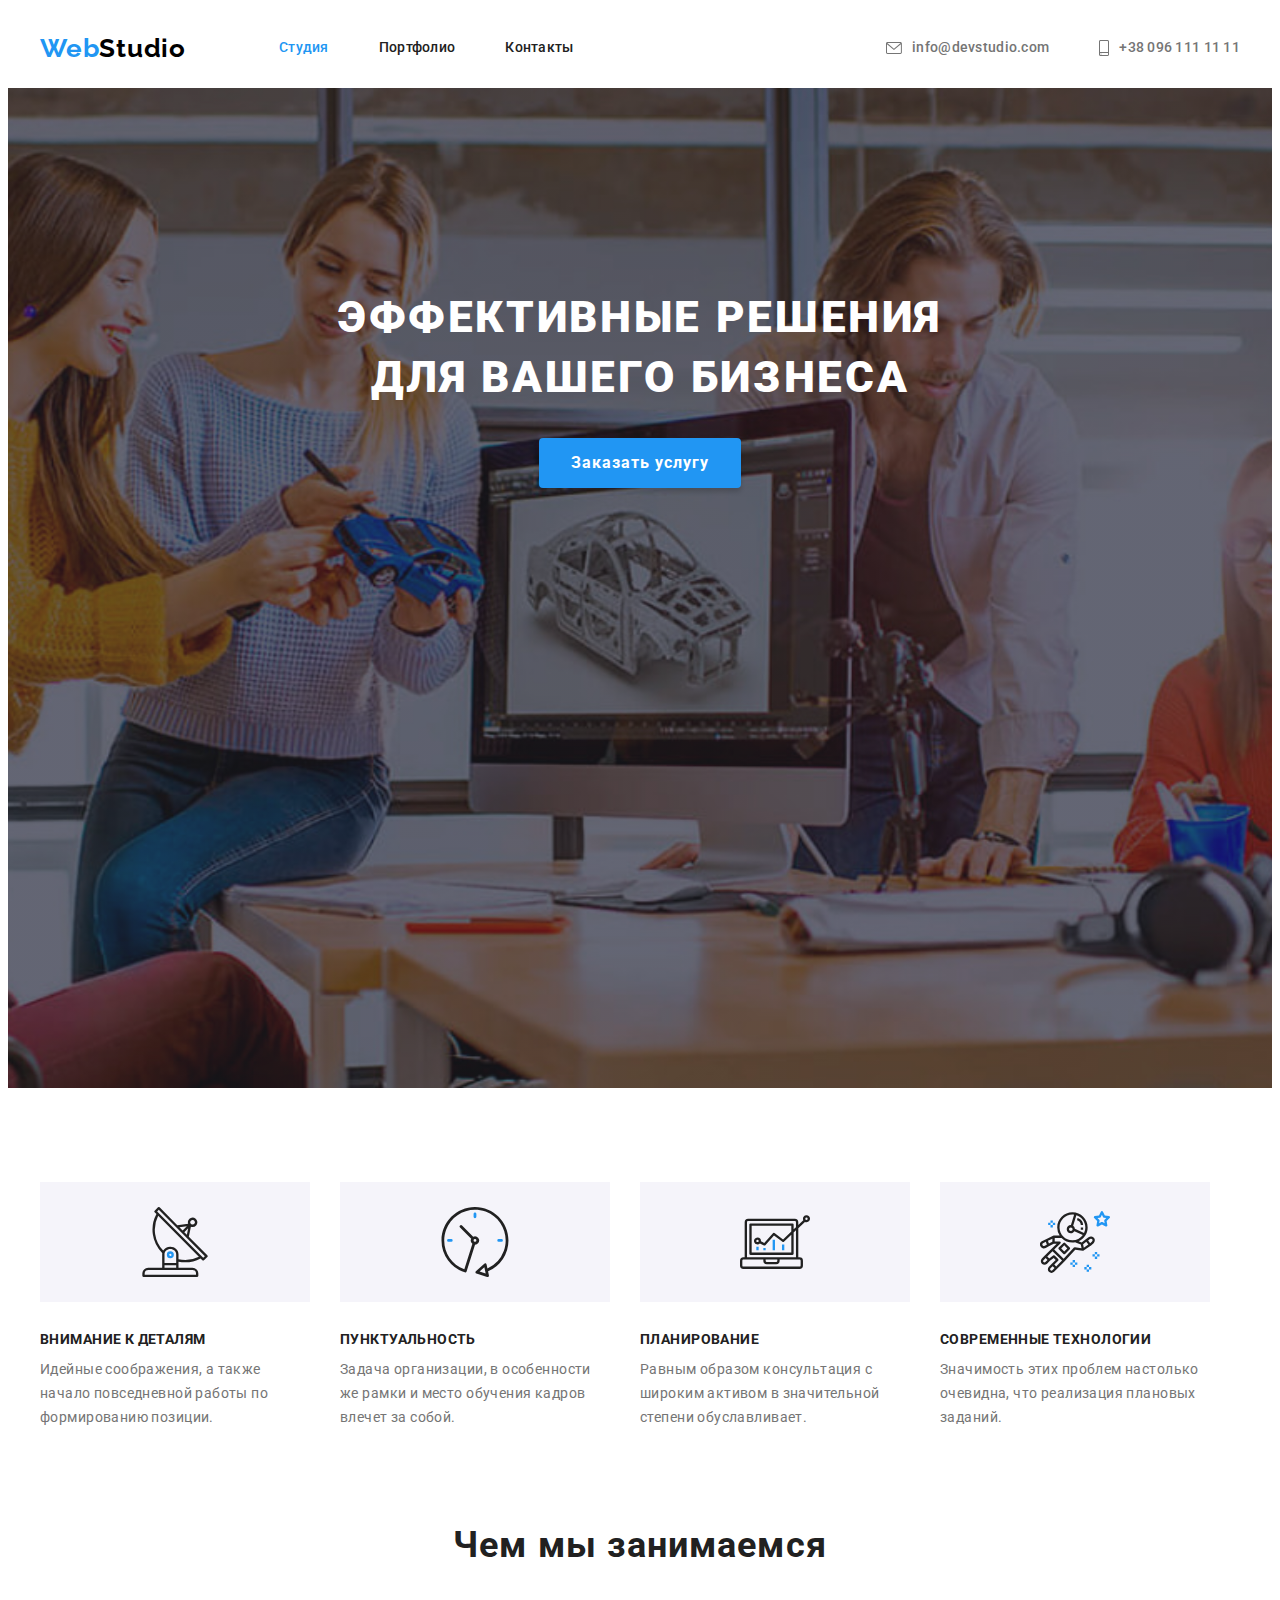
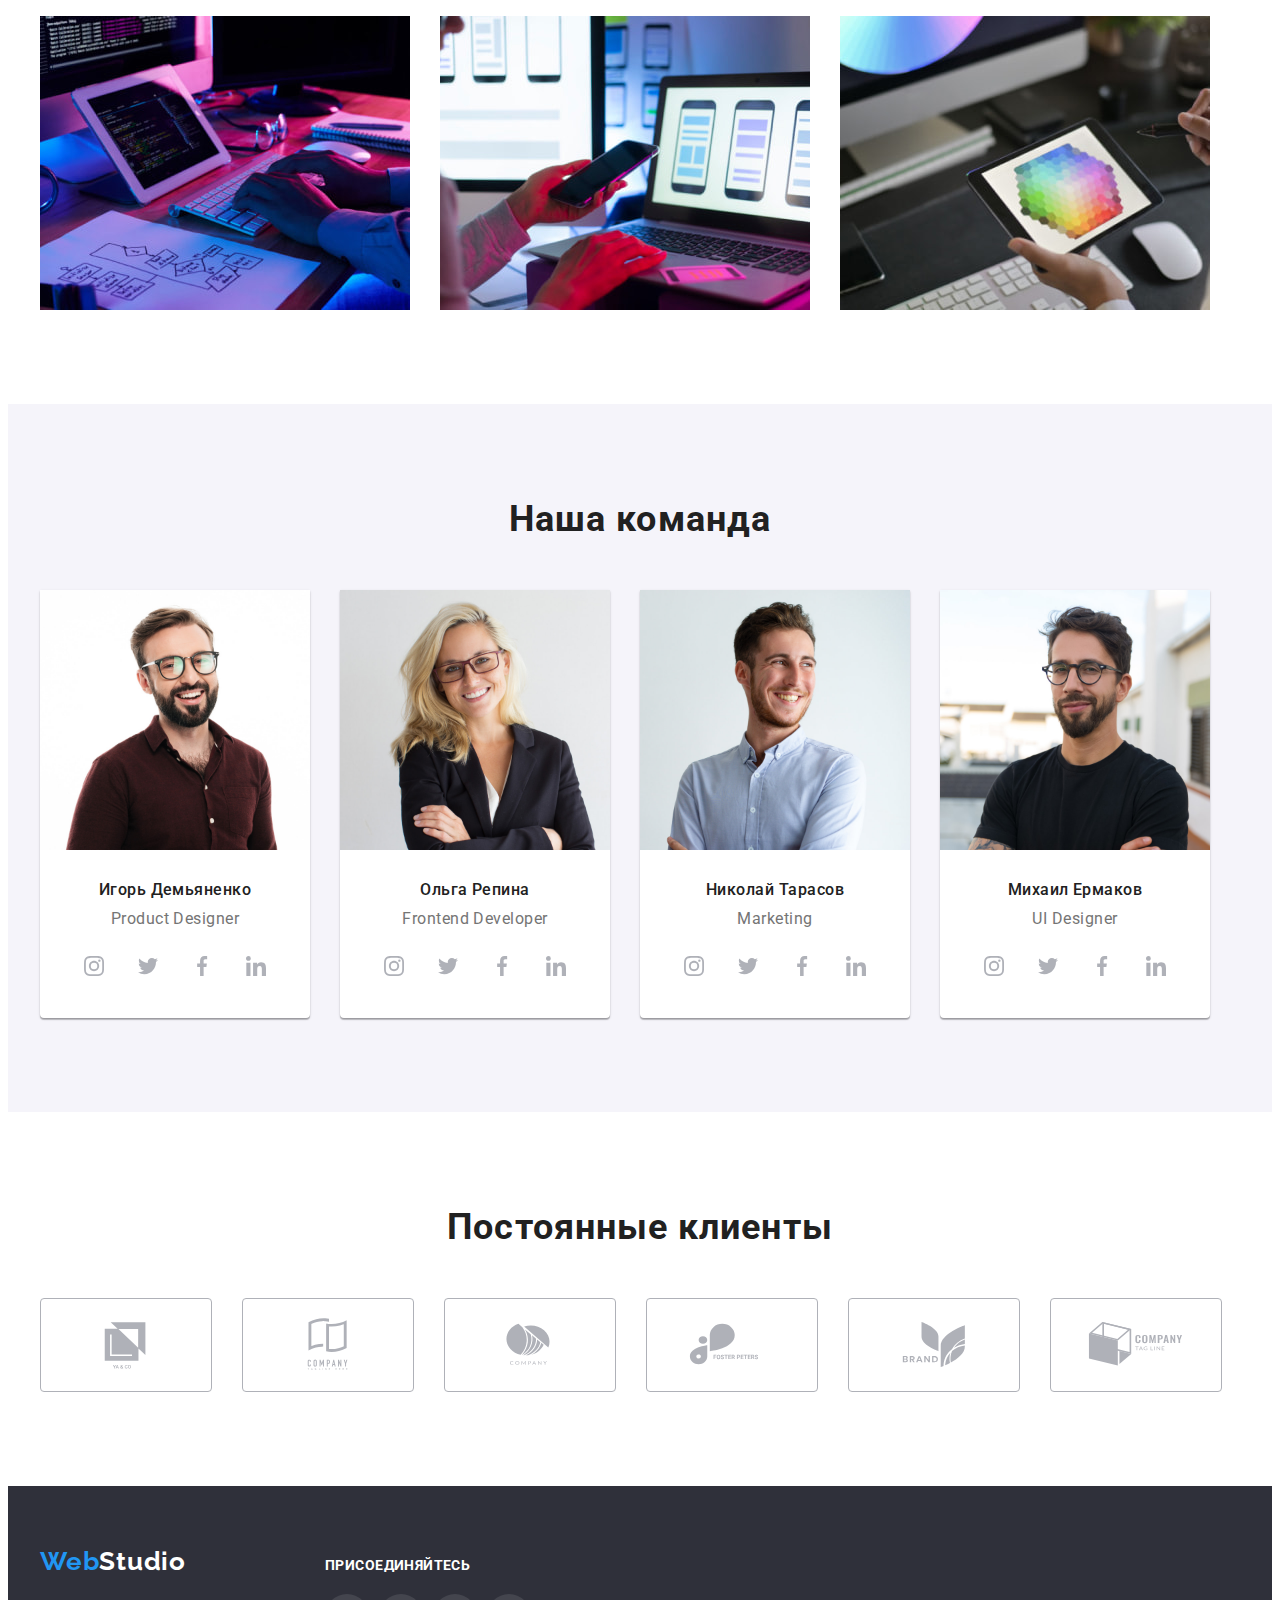
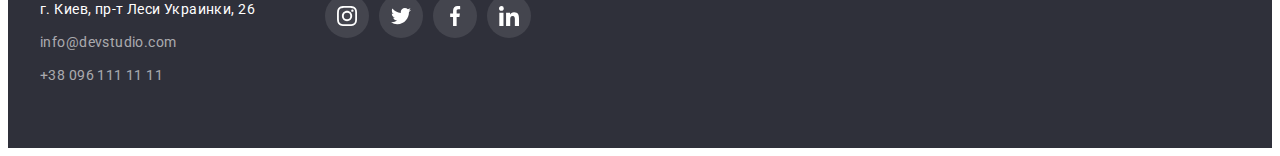
==== index.html @ 866f4254 "Initial commit" ====
<!DOCTYPE html>
<html lang="ru">
  <head>
    <meta charset="UTF-8" />
    <meta http-equiv="X-UA-Compatible" content="IE=edge" />
    <meta name="viewport" content="width=device-width, initial-scale=1.0" />
    <title>goit-markup-hw-04</title>

    <link rel="preconnect" href="https://fonts.googleapis.com" />
    <link rel="preconnect" href="https://fonts.gstatic.com" crossorigin />
    <link
      href="https://fonts.googleapis.com/css2?family=Raleway:wght@700&family=Roboto:wght@400;500;700;900&display=swap"
      rel="stylesheet"
    />
    <link
      rel="stylesheet"
      href="https://cdnjs.cloudflare.com/ajax/libs/modern-normalize/1.1.0/modern-normalize.min.css"
      integrity="sha512-wpPYUAdjBVSE4KJnH1VR1HeZfpl1ub8YT/NKx4PuQ5NmX2tKuGu6U/JRp5y+Y8XG2tV+wKQpNHVUX03MfMFn9Q=="
      crossorigin="anonymous"
      referrerpolicy="no-referrer"
    />
    <link rel="stylesheet" type="text/css" href="./css/styles.css" />
  </head>
  <body>
    <header>
      <div class="container heder-container">
        <a href="index.html" lang="en" class="logo">Web<span class="logo-studio">Studio</span></a>
        <nav class="navigation">
          <ul class="list-header list">
            <li class="navigation-item"><a href="index.html" class="page link">Студия</a></li>
            <li class="navigation-item"><a href="./portfolio.html" class="link">Портфолио</a></li>
            <li class="navigation-item"><a href="Контакты" class="link">Контакты</a></li>
          </ul>
        </nav>
        <ul class="list-contacts list">
          <li class="navigation-item">
            <a href="mailto:info@devstudio.com" class="link">
              <svg class="header-icon" width="16" height="12">
                <use href="./img/icons.svg#icon-envelope"></use>
              </svg>
              info@devstudio.com</a
            >
          </li>
          <li class="navigation-item">
            <a href="tel:+380961111111" class="link">
              <svg class="header-icon" width="10" height="16">
                <use href="./img/icons.svg#icon-smartphone"></use>
              </svg>
              +38 096 111 11 11</a
            >
          </li>
        </ul>
      </div>
    </header>
    <main>
      <section class="section-hero">
        <div class="container hero-container">
          <h1 class="hero">ЭФФЕКТИВНЫЕ РЕШЕНИЯ ДЛЯ ВАШЕГО БИЗНЕСА</h1>
          <button type="button" class="btn active-btn">Заказать услугу</button>
        </div>
      </section>
      <section class="section">
        <div class="container">
          <h2 class="visually-hidden">Наши преимущества</h2>
          <ul class="Benefits-list list">
            <li class="benefits-block">
              <div class="div-advantages">
                <svg class="advantages" width="70" height="70">
                  <use href="./img/icons.svg#icon-antenna"></use>
                </svg>
              </div>
              <h3 class="Benefits">ВНИМАНИЕ К ДЕТАЛЯМ</h3>
              <p class="Benefits-item">
                Идейные соображения, а также начало повседневной работы по формированию позиции.
              </p>
            </li>
            <li class="benefits-block">
              <div class="div-advantages">
                <svg class="advantages" width="70" height="70">
                  <use href="./img/icons.svg#icon-clock"></use>
                </svg>
              </div>
              <h3 class="Benefits">ПУНКТУАЛЬНОСТЬ</h3>
              <p class="Benefits-item">
                Задача организации, в особенности же рамки и место обучения кадров влечет за собой.
              </p>
            </li>
            <li class="benefits-block">
              <div class="div-advantages">
                <svg class="advantages" width="70" height="70">
                  <use href="./img/icons.svg#icon-diagram"></use>
                </svg>
              </div>
              <h3 class="Benefits">ПЛАНИРОВАНИЕ</h3>
              <p class="Benefits-item">
                Равным образом консультация с широким активом в значительной степени обуславливает.
              </p>
            </li>
            <li class="benefits-block">
              <div class="div-advantages">
                <svg class="advantages" width="70" height="70">
                  <use href="./img/icons.svg#icon-astronaut"></use>
                </svg>
              </div>
              <h3 class="Benefits">СОВРЕМЕННЫЕ ТЕХНОЛОГИИ</h3>
              <p class="Benefits-item">
                Значимость этих проблем настолько очевидна, что реализация плановых заданий.
              </p>
            </li>
          </ul>
        </div>
      </section>
      <section class="about section">
        <div class="container">
          <h2 class="heading-two">Чем мы занимаемся</h2>
          <ul class="our-work-list list">
            <li class="our-work-item">
              <img
                src="./img/skils/box-1.jpg"
                alt="Оптимизация страници под Пк"
                width="370"
                height="294"
              />
            </li>
            <li class="our-work-item">
              <img
                src="./img/skils/box-2.jpg"
                alt="Оптимизация страници под телефон"
                width="370"
                height="294"
              />
            </li>
            <li class="our-work-item">
              <img
                src="./img/skils/box-3.jpg"
                alt="Оптимизация страници под планшет"
                width="370"
                height="294"
              />
            </li>
          </ul>
        </div>
      </section>
      <section class="section-team section">
        <div class="container">
          <h2 class="heading-two">Наша команда</h2>
          <ul class="our-team list">
            <li class="our-team-item">
              <img src="./img/teams/ihor.jpg" alt="Игорь Демьяненко" width="270" height="260" />
              <div class="wraper">
                <h3 class="name">Игорь Демьяненко</h3>
                <p lang="en" class="position">Product Designer</p>
                <ul class="team-list list">
                  <li class="team-link">
                    <a
                      class="team-social"
                      href=""
                      target="_blank"
                      aria-label="linkedin"
                      rel="noopener noreferrent"
                    >
                      <svg class="team-icon" width="20" height="20">
                        <use href="./img/icons.svg#icon-instagram"></use>
                      </svg>
                    </a>
                  </li>
                  <li class="team-link">
                    <a
                      class="team-social"
                      href=""
                      target="_blank"
                      aria-label="linkedin"
                      rel="noopener noreferrent"
                    >
                      <svg class="team-icon" width="20" height="20">
                        <use href="./img/icons.svg#icon-twitter"></use>
                      </svg>
                    </a>
                  </li>
                  <li class="team-link">
                    <a
                      class="team-social"
                      href=""
                      target="_blank"
                      aria-label="linkedin"
                      rel="noopener noreferrent"
                    >
                      <svg class="team-icon" width="20" height="20">
                        <use href="./img/icons.svg#icon-facebook"></use>
                      </svg>
                    </a>
                  </li>
                  <li class="team-link">
                    <a
                      class="team-social"
                      href=""
                      target="_blank"
                      aria-label="linkedin"
                      rel="noopener noreferrent"
                    >
                      <svg class="team-icon" width="20" height="20">
                        <use href="./img/icons.svg#icon-linkedin"></use>
                      </svg>
                    </a>
                  </li>
                </ul>
              </div>
            </li>
            <li class="our-team-item">
              <img src="./img/teams/olha.jpg" alt="Ольга Репина" width="270" height="260" />
              <div class="wraper">
                <h3 class="name">Ольга Репина</h3>
                <p lang="en" class="position">Frontend Developer</p>
                <ul class="team-list list">
                  <li class="team-link">
                    <a
                      class="team-social"
                      href=""
                      target="_blank"
                      aria-label="linkedin"
                      rel="noopener noreferrent"
                    >
                      <svg class="team-icon" width="20" height="20">
                        <use href="./img/icons.svg#icon-instagram"></use>
                      </svg>
                    </a>
                  </li>
                  <li class="team-link">
                    <a
                      class="team-social"
                      href=""
                      target="_blank"
                      aria-label="linkedin"
                      rel="noopener noreferrent"
                    >
                      <svg class="team-icon" width="20" height="20">
                        <use href="./img/icons.svg#icon-twitter"></use>
                      </svg>
                    </a>
                  </li>
                  <li class="team-link">
                    <a
                      class="team-social"
                      href=""
                      target="_blank"
                      aria-label="linkedin"
                      rel="noopener noreferrent"
                    >
                      <svg class="team-icon" width="20" height="20">
                        <use href="./img/icons.svg#icon-facebook"></use>
                      </svg>
                    </a>
                  </li>
                  <li class="team-link">
                    <a
                      class="team-social"
                      href=""
                      target="_blank"
                      aria-label="linkedin"
                      rel="noopener noreferrent"
                    >
                      <svg class="team-icon" width="20" height="20">
                        <use href="./img/icons.svg#icon-linkedin"></use>
                      </svg>
                    </a>
                  </li>
                </ul>
              </div>
            </li>
            <li class="our-team-item">
              <img src="./img/teams/nikolay.jpg" alt="Николай Тарасов" width="270" height="260" />
              <div class="wraper">
                <h3 class="name">Николай Тарасов</h3>
                <p lang="en" class="position">Marketing</p>

                <ul class="team-list list">
                  <li class="team-link list">
                    <a
                      class="team-social"
                      href=""
                      target="_blank"
                      aria-label="linkedin"
                      rel="noopener noreferrent"
                    >
                      <svg class="team-icon" width="20" height="20">
                        <use href="./img/icons.svg#icon-instagram"></use>
                      </svg>
                    </a>
                  </li>
                  <li class="team-link">
                    <a
                      class="team-social"
                      href=""
                      target="_blank"
                      aria-label="linkedin"
                      rel="noopener noreferrent"
                    >
                      <svg class="team-icon" width="20" height="20">
                        <use href="./img/icons.svg#icon-twitter"></use>
                      </svg>
                    </a>
                  </li>
                  <li class="team-link">
                    <a
                      class="team-social"
                      href=""
                      target="_blank"
                      aria-label="linkedin"
                      rel="noopener noreferrent"
                    >
                      <svg class="team-icon" width="20" height="20">
                        <use href="./img/icons.svg#icon-facebook"></use>
                      </svg>
                    </a>
                  </li>
                  <li class="team-link">
                    <a
                      class="team-social"
                      href=""
                      target="_blank"
                      aria-label="linkedin"
                      rel="noopener noreferrent"
                    >
                      <svg class="team-icon" width="20" height="20">
                        <use href="./img/icons.svg#icon-linkedin"></use>
                      </svg>
                    </a>
                  </li>
                </ul>
              </div>
            </li>
            <li class="our-team-item">
              <img src="./img/teams/misha.jpg" alt="Михаил Ермаков" width="270" height="260" />
              <div class="wraper">
                <h3 class="name">Михаил Ермаков</h3>
                <p lang="en" class="position">UI Designer</p>
                <ul class="team-list list">
                  <li class="team-link">
                    <a
                      class="team-social"
                      href=""
                      target="_blank"
                      aria-label="linkedin"
                      rel="noopener noreferrent"
                    >
                      <svg class="team-icon" width="20" height="20">
                        <use href="./img/icons.svg#icon-instagram"></use>
                      </svg>
                    </a>
                  </li>
                  <li class="team-link">
                    <a
                      class="team-social"
                      href=""
                      target="_blank"
                      aria-label="linkedin"
                      rel="noopener noreferrent"
                    >
                      <svg class="team-icon" width="20" height="20">
                        <use href="./img/icons.svg#icon-twitter"></use>
                      </svg>
                    </a>
                  </li>
                  <li class="team-link">
                    <a
                      class="team-social"
                      href=""
                      target="_blank"
                      aria-label="linkedin"
                      rel="noopener noreferrent"
                    >
                      <svg class="team-icon" width="20" height="20">
                        <use href="./img/icons.svg#icon-facebook"></use>
                      </svg>
                    </a>
                  </li>
                  <li class="team-link">
                    <a
                      class="team-social"
                      href=""
                      target="_blank"
                      aria-label="linkedin"
                      rel="noopener noreferrent"
                    >
                      <svg class="team-icon" width="20" height="20">
                        <use href="./img/icons.svg#icon-linkedin"></use>
                      </svg>
                    </a>
                  </li>
                </ul>
              </div>
            </li>
          </ul>
        </div>
      </section>
      <section class="section">
        <div class="container">
          <h2 class="heading-two">Постоянные клиенты</h2>
          <ul class="clients-list list">
            <li class="clients-item">
              <a
                class="client-name"
                href=""
                href=""
                target="_blank"
                aria-label="client name"
                rel="noopener noreferrent"
              >
                <svg class="clients" width="106" height="60">
                  <use href="./img/icons.svg#icon-Logo"></use>
                </svg>
              </a>
            </li>
            <li class="clients-item">
              <a
                class="client-name"
                href=""
                href=""
                target="_blank"
                aria-label="client name"
                rel="noopener noreferrent"
              >
                <svg class="clients" width="106" height="60">
                  <use href="./img/icons.svg#icon-Logo1"></use>
                </svg>
              </a>
            </li>
            <li class="clients-item">
              <a
                class="client-name"
                href=""
                href=""
                target="_blank"
                aria-label="client name"
                rel="noopener noreferrent"
              >
                <svg class="clients" width="106" height="60">
                  <use href="./img/icons.svg#icon-Logo2"></use>
                </svg>
              </a>
            </li>
            <li class="clients-item">
              <a
                class="client-name"
                href=""
                href=""
                target="_blank"
                aria-label="client name"
                rel="noopener noreferrent"
              >
                <svg class="clients" width="106" height="60">
                  <use href="./img/icons.svg#icon-Logo3"></use>
                </svg>
              </a>
            </li>
            <li class="clients-item">
              <a
                class="client-name"
                href=""
                href=""
                target="_blank"
                aria-label="client name"
                rel="noopener noreferrent"
              >
                <svg class="clients" width="106" height="60">
                  <use href="./img/icons.svg#icon-Logo4"></use>
                </svg>
              </a>
            </li>
            <li class="clients-item">
              <a
                class="client-name"
                href=""
                href=""
                target="_blank"
                aria-label="client name"
                rel="noopener noreferrent"
              >
                <svg class="clients" width="106" height="60">
                  <use href="./img/icons.svg#icon-Logo5"></use>
                </svg>
              </a>
            </li>
          </ul>
        </div>
      </section>
    </main>
    <footer class="footer">
      <section class="section-footer container">
        <div class="footer-contacts">
          <a href="index.html" lang="en" class="logo logo-footer"
            >Web<span class="footer-logo">Studio</span></a
          >
          <address>
            <ul class="footer-address list">
              <li class="footer-items">
                <a
                  href="https://goo.gl/maps/iHPk22q8Q6fAZVJF9"
                  target="_blank"
                  rel="noopener nofollow"
                  class="list-1"
                  >г. Киев, пр-т Леси Украинки, 26
                </a>
              </li>
              <li class="footer-items">
                <a href="mailto:info@devstudio.com" class="list-2">info@devstudio.com</a>
              </li>
              <li class="footer-items">
                <a href="tel:+380961111111" class="list-2">+38 096 111 11 11</a>
              </li>
            </ul>
          </address>
        </div>
        <div class="footer-social">
          <p class="text-footer">ПРИСОЕДИНЯЙТЕСЬ</p>
          <ul class="social list">
            <li class="social-items">
              <a
                class="social-link"
                href=""
                target="_blank"
                aria-label="instagram"
                rel="noopener noreferrent"
              >
                <svg class="social-icon" width="20" height="20">
                  <use href="./img/icons.svg#icon-instagram"></use>
                </svg>
              </a>
            </li>
            <li class="social-items">
              <a
                class="social-link"
                href=""
                target="_blank"
                aria-label="twitter"
                rel="noopener noreferrent"
              >
                <svg class="social-icon" width="20" height="20">
                  <use href="./img/icons.svg#icon-twitter"></use>
                </svg>
              </a>
            </li>
            <li class="social-items">
              <a
                class="social-link"
                href=""
                target="_blank"
                aria-label="facebook"
                rel="noopener noreferrent"
              >
                <svg class="social-icon" width="20" height="20">
                  <use href="./img/icons.svg#icon-facebook"></use>
                </svg>
              </a>
            </li>
            <li class="social-items">
              <a
                class="social-link"
                href=""
                target="_blank"
                aria-label="linkedin"
                rel="noopener noreferrent"
              >
                <svg class="social-icon" width="20" height="20">
                  <use href="./img/icons.svg#icon-linkedin"></use>
                </svg>
              </a>
            </li>
          </ul>
        </div>
      </section>
    </footer>
  </body>
</html>
---- css/styles.css ----
:root {
  --main-font: 'Roboto', sans-serif;
  --sekondary-font: 'Raleway', sans-serif;
  /*text colors*/
  --accent-color: #2196f3;
  --main-text-cl: #757575;
  --secondary-text-cl: #212121;
  --color-logo: #000000;
  --clients-color: #afb1b8;
  /*bg colors*/
  --accent-bg-color: #2f303a;
  --main-bg-cl: #ffffff;
  --btn-hover-cl: #188ce8;
  --section-team-color: #f5f4fa;
  --our-team-color: #ffffff;
  --header-color: #ececec;
  --hero-color: rgba(47, 48, 58, 0.4);
}
.visually-hidden {
  position: absolute;
  white-space: nowrap;
  width: 1px;
  height: 1px;
  overflow: hidden;
  border: 0;
  padding: 0;
  clip: rect(0 0 0 0);
  clip-path: inset(50%);
  margin: -1px;
}
body {
  font-family: var(--main-font);
  font-size: 14px;
  line-height: 1.71;
  letter-spacing: 0.03em;
  color: var(--main-text-cl);
}
h1,
h2,
h3,
h4,
h5,
h6,
p {
  margin: 0;
}
img {
  display: block;
}
.header-portfolio {
  border-bottom: 1px solid var(--header-color);
}
.container {
  outline: 1px solid none;
  width: 1200px;
  padding-left: 15px;
  padding-right: 15px;
  margin-left: auto;
  margin-right: auto;
}
.section {
  padding-top: 94px;
  padding-bottom: 94px;
}
.list {
  margin: 0;
  padding-left: 0;
  list-style: none;
}
/*section header*/

.heder-container {
  display: flex;
  align-items: center;
}
.logo {
  font-family: var(--sekondary-font);
  font-weight: 700;
  font-size: 26px;
  line-height: 1.19;
  letter-spacing: 0.03em;
  color: var(--accent-color);
  text-decoration: none;
  letter-spacing: 0.03em;
  margin-right: 93px;
}
.logo-studio {
  color: var(--color-logo);
}
.list-header {
  font-family: var(--main-font);
  font-weight: 500;
  font-size: 14px;
  line-height: 1.14;
  color: var(--secondary-text-cl);

  letter-spacing: 0.02em;
  display: flex;
}

.link {
  display: flex;
  align-items: center;
  padding-top: 32px;
  padding-bottom: 32px;
}

.navigation-item {
  display: block;
  margin-right: 50px;
}
.navigation-item:last-child {
  margin-right: 0;
}
.link {
  text-decoration: none;
  color: inherit;
}
.link:hover {
  color: var(--accent-color);
}
.link:focus {
  color: var(--accent-color);
}
.list-contacts {
  font-family: var(--main-font);

  font-weight: 500;
  font-size: 14px;
  line-height: 1.14;
  color: var(--main-text-cl);
  letter-spacing: 0.02em;
  margin-left: auto;
  display: flex;
}
.header-icon {
  fill: currentColor;
  margin-right: 10px;
}
.page {
  color: var(--accent-color);
}

/*section main*/

.section-hero {
  max-width: 1600px;
  height: 600px;
  background-repeat: no-repeat;
  background-position: center;
  align-items: center;
  padding-top: 200px;
  padding-bottom: 200px;
  background-color: var(--accent-bg-color);
  background-image: linear-gradient(rgba(47, 48, 58, 0.4), rgba(47, 48, 58, 0.4)),
    url(../img/bg/hero-bg.jpg);
  background-size: cover;
  margin-left: auto;
  margin-right: auto;
}

.hero-container {
  text-align: center;
}
.hero {
  color: var(--main-bg-cl);
  font-family: var(--main-font);
  font-style: normal;
  font-weight: 900;
  font-size: 44px;
  line-height: 1.36;
  letter-spacing: 0.06em;
  text-transform: uppercase;
  width: 696px;
  height: 120px;
  text-align: center;
  margin-bottom: 30px;
  margin-left: auto;
  margin-right: auto;
}

.active-btn {
  padding: 10px 32px;

  background: var(--accent-color);
  box-shadow: 0px 4px 4px rgba(0, 0, 0, 0.15);
  border-radius: 4px;
  border: none;
}
.btn {
  font-family: var(--main-font);
  font-weight: 700;
  font-size: 16px;
  line-height: 1.88;
  color: var(--main-bg-cl);
  background-color: var(--accent-color);
  cursor: pointer;
  letter-spacing: 0.06em;
}
.btn:focus {
  background-color: var(--btn-hover-cl);
  color: var(--main-bg-cl);
}
.btn:hover {
  color: var(--btn-hover-cl);
  color: var(--main-bg-cl);
}

.Benefits-item {
  font-family: var(--main-font);
  font-style: normal;
  font-size: 14px;
  line-height: 1.71x;
  color: var(--main-text-cl);
  letter-spacing: 0.03em;
}
.Benefits {
  font-family: var(--main-font);
  font-style: normal;
  font-weight: 700;
  font-size: 14px;
  line-height: 1.14;
  color: var(--secondary-text-cl);
  letter-spacing: 0.03em;
  text-transform: uppercase;
}
.Benefits-list {
  list-style: none;
  display: flex;
}
.div-advantages {
  width: 270px;
  height: 120px;
  background-color: var(--section-team-color);
  margin-bottom: 30px;
  align-items: center;
  display: flex;
  justify-content: center;
}
.advantages {
}
.benefits-block {
  width: 270px;
  margin-right: 30px;
}
. .benefits-block:last-child {
  margin-right: 0;
}
.Benefits {
  margin-bottom: 10px;
}
.heading-two {
  font-family: var(--main-font);
  font-style: normal;
  font-weight: 700;
  font-size: 36px;
  line-height: 1.17;
  color: var(--secondary-text-cl);
  letter-spacing: 0.03em;
  margin-bottom: 50px;
  text-align: center;
}
.our-work-list {
  list-style: none;
}

.our-team {
  display: flex;
}

.our-team-item {
  margin-right: 30px;
  box-shadow: 0px 1px 3px rgba(0, 0, 0, 0.12), 0px 1px 1px rgba(0, 0, 0, 0.14),
    0px 2px 1px rgba(0, 0, 0, 0.2);
  border-radius: 0px 0px 4px 4px;

  background-color: var(--our-team-color);
}
.wraper {
  padding-bottom: 30px;
  padding-top: 30px;
}
.our-team-item .name {
  margin-bottom: 10px;
}
.our-team-item:last-child {
  margin-right: 0;
}
.about {
  padding-top: 0;
}
.about .list {
  display: flex;
}
.about .our-work-item {
  margin-right: 30px;
}
.about .our-work-item:last-child {
  margin-right: 0;
}

.name {
  font-family: var(--main-font);
  font-style: normal;
  font-weight: 500;
  font-size: 16px;
  line-height: 1.19;
  color: var(--secondary-text-cl);
  text-align: center;
  letter-spacing: 0.03em;
}
.section-team {
  background-color: var(--section-team-color);
}
.position {
  font-family: var(--main-font);
  font-style: normal;
  font-size: 16px;
  line-height: 1.19;
  color: var(--main-text-cl);
  text-align: center;
  letter-spacing: 0.03em;
  margin-bottom: 16px;
}
.btn-list {
  list-style: none;
  margin: 0;
  padding: 0;
}
.btn-container .btn-list {
  display: flex;
  justify-content: center;
  margin-bottom: 50px;
}
.btn-container {
  width: 1200px;
  height: 1360px;
}
.item-btn {
  margin-right: 8px;
}
.item-btn:hover:focus {
  box-shadow: 0px 3px 1px rgba(0, 0, 0, 0.1), 0px 1px 2px rgba(0, 0, 0, 0.08),
    0px 2px 2px rgba(0, 0, 0, 0.12);
}
.item-btn:last-child {
  margin-right: 0;
}
.btn-page-two {
  font-family: var(--main-font);
  font-weight: 500;
  font-size: 16px;
  line-height: 1.62;
  color: var(--secondary-text-cl);
  background-color: var(--section-team-color);
  cursor: pointer;
  letter-spacing: 0.03em;
  border: none;
  padding: 6px 22px;
  border-radius: 4px;
}
.btn-page-two:hover,
.btn-page-two:focus {
  color: var(--main-bg-cl);
  background-color: var(--accent-color);
  box-shadow: 0px 3px 1px rgba(0, 0, 0, 0.1), 0px 1px 2px rgba(0, 0, 0, 0.08),
    0px 2px 2px rgba(0, 0, 0, 0.12);
}

.catalog {
  display: flex;
  flex-wrap: wrap;
}
.catalog h2 {
  font-family: var(--main-font);
  font-style: normal;
  font-weight: 700;
  font-size: 18px;
  line-height: 2;
  color: var(--secondary-text-cl);
  letter-spacing: 0.06em;
}
.catalog p {
  font-family: var(--main-font);
  font-style: normal;
  font-size: 16px;
  line-height: 1.88;
  color: var(--main-text-cl);
  letter-spacing: 0.03em;
}
.catalog-items {
  margin-right: 30px;
  margin-bottom: 30px;
}
.link-icon {
  text-decoration: none;
  display: block;
}
.link-icon:hover,
.link-icon:focus {
  box-shadow: 0px 1px 1px rgba(0, 0, 0, 0.12), 0px 4px 4px rgba(0, 0, 0, 0.06),
    1px 4px 6px rgba(0, 0, 0, 0.16);
}

.catalog-items:nth-child(3n) {
  margin-right: 0;
}
.catalog-items:nth-child(n + 7) {
  margin-bottom: 0;
}
.img-catalog h2 {
  margin-bottom: 4px;
}
.img-catalog {
  border: 1px solid #eeeeee;
  border-top: none;
  padding: 20px 24px;
}
.team-list {
  display: flex;
  justify-content: center;
}
.team-social {
  width: 44px;
  height: 44px;
  color: var(--main-bg-cl);
  border-radius: 50%;
  display: flex;
  align-items: center;
  justify-content: center;
}
.team-link:not(:last-child) {
  margin-right: 10px;
}
.team-social:hover .team-icon,
.team-social:focus .team-icon {
  fill: var(--main-bg-cl);
}
.team-social:hover,
.team-social:focus {
  background-color: var(--accent-color);
}

.team-icon {
  fill: var(--clients-color);
}

.clients-list {
  display: flex;
}
.clients-item:not(:last-child) {
  margin-right: 30px;
}

.client-name {
  color: var(--clients-color);
  width: 170px;
  height: 92px;
  display: flex;
  align-items: center;
  justify-content: center;
  border: 1px solid var(--clients-color);
  border-radius: 4px;
}
.clients {
  fill: currentColor;
}
.client-name:hover {
  border-color: var(--accent-color);
}
.client-name:hover .clients {
  fill: var(--accent-color);
}

/*section footer*/
.footer-address {
  list-style: none;
  font-style: normal;
  margin-top: 20px;
}

.list-1 {
  font-family: var(--main-font);
  font-style: normal;
  font-size: 14px;
  line-height: 1.71;
  color: var(--main-bg-cl);
  text-decoration: none;
  letter-spacing: 0.03em;
}
.list-1:hover,
.list-1:focus {
  color: var(--accent-color);
}
.list-2 {
  font-family: var(--main-font);
  font-style: normal;
  font-size: 14px;
  line-height: 1.17;
  color: rgba(255, 255, 255, 0.6);
  text-decoration: none;
  letter-spacing: 0.03em;
}
.footer {
  background-color: var(--accent-bg-color);
}
.list-2:hover,
.list-2:focus {
  color: var(--accent-color);
}
.footer-logo {
  color: var(--main-bg-cl);
}
.footer {
  padding-top: 60px;
  padding-bottom: 60px;
}
.logo-footer {
  margin-right: 0;
}
.footer-items {
  margin-bottom: 9px;
}

.footer-items:last-child {
  margin-bottom: 0;
}
.text-footer {
  color: var(--main-bg-cl);
  font-family: 'Roboto';
  font-weight: 700;
  font-size: 14px;
  line-height: 1.14;
  letter-spacing: 0.03em;
  text-transform: uppercase;
  margin-bottom: 20px;
}
.footer-contacts {
  margin-right: 70px;
}
.section-footer {
  display: flex;
  align-items: baseline;
}

.social {
  display: flex;
}
.social-items:not(:last-child) {
  margin-right: 10px;
}

.social-link {
  align-items: center;
  justify-content: center;
  display: flex;
  width: 44px;
  height: 44px;
  background-color: rgba(255, 255, 255, 0.1);
  border-radius: 50%;
}
.social-icon {
  fill: var(--main-bg-cl);
}
.social-link:hover,
.social-link:focus {
  background-color: var(--accent-color);
}
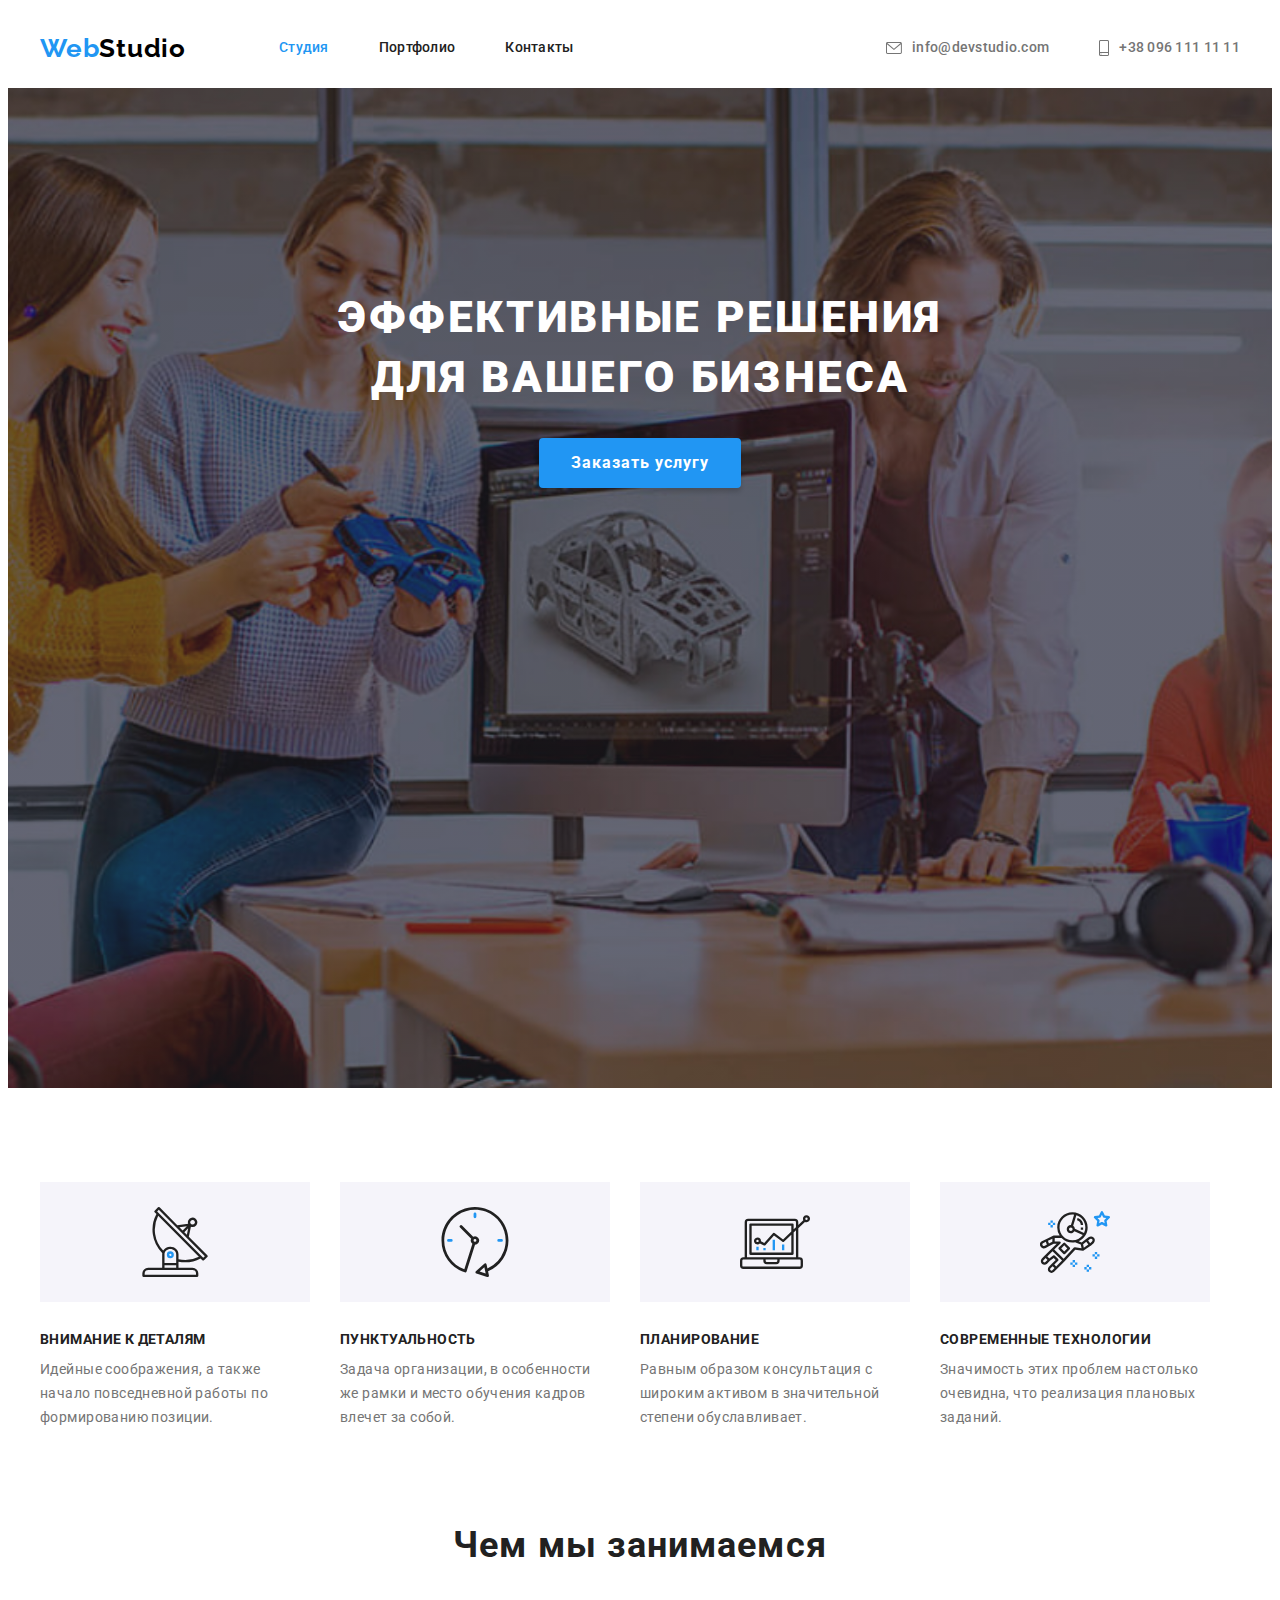
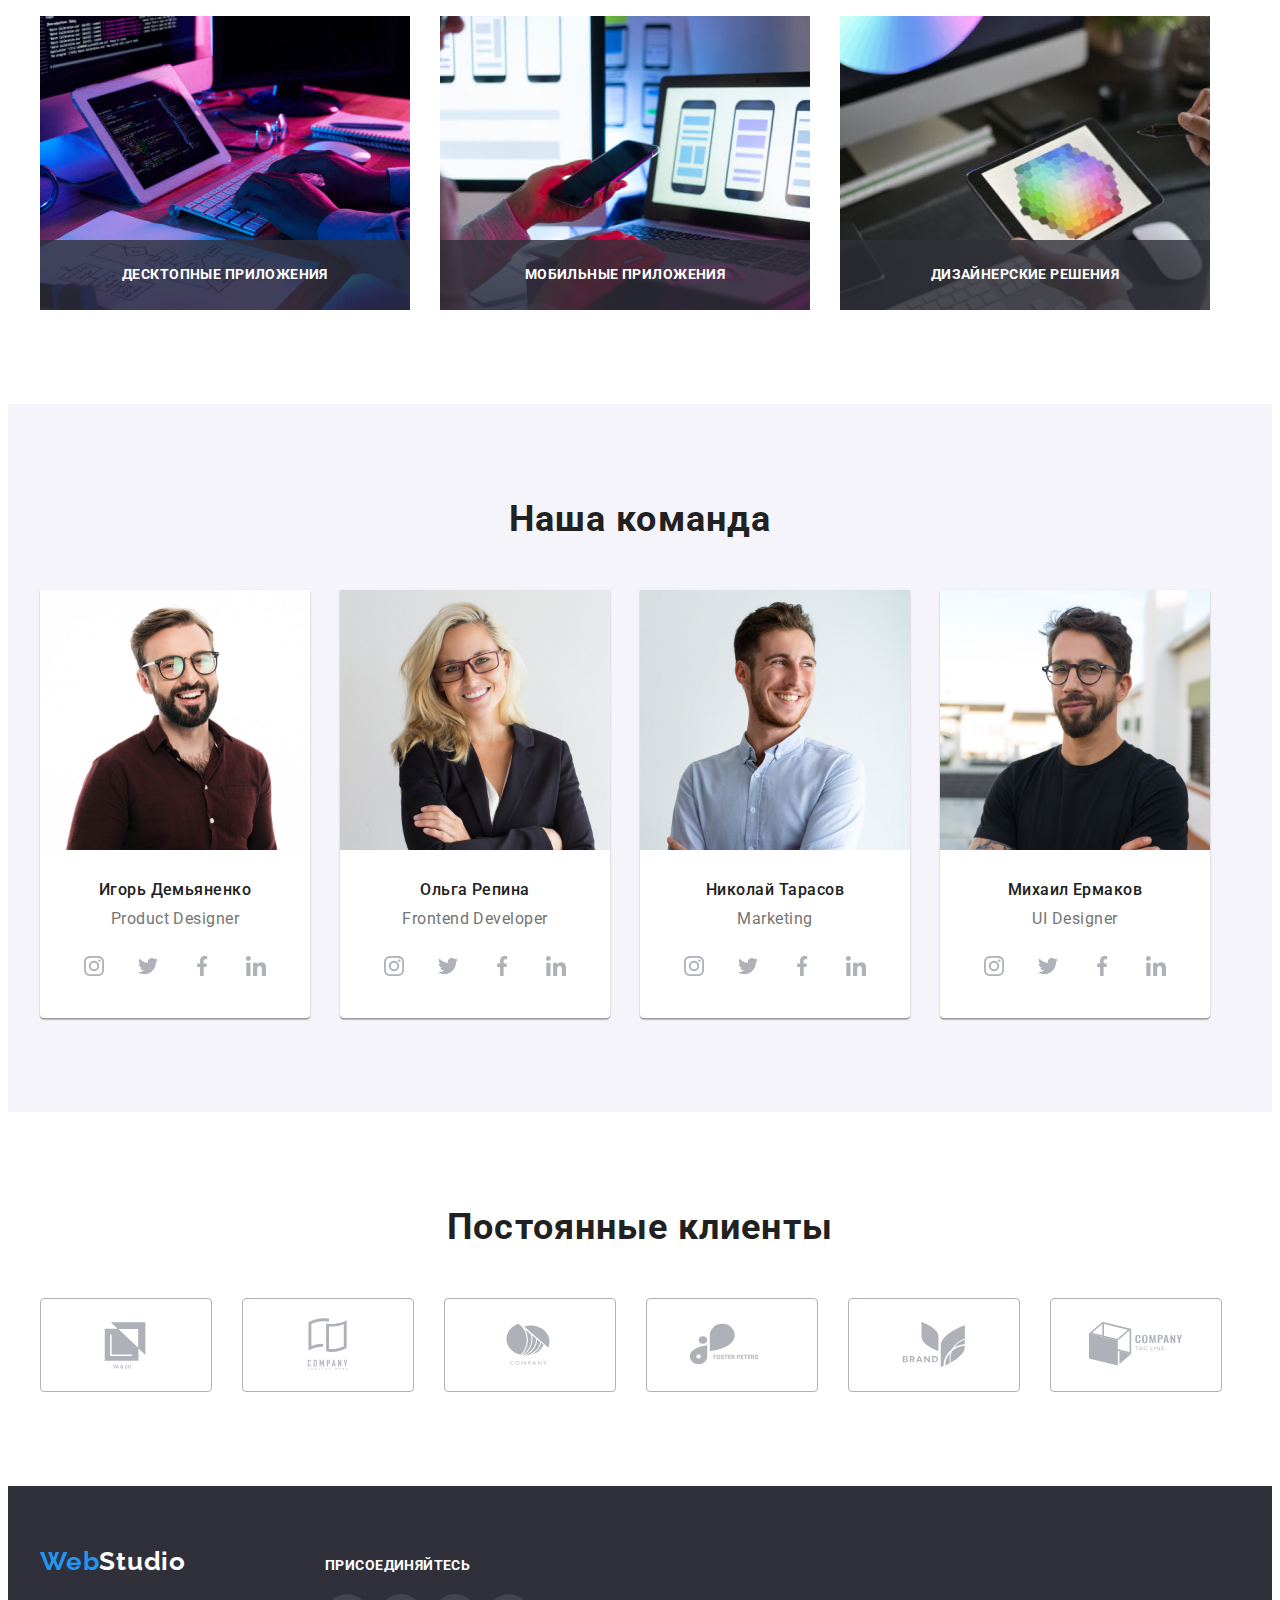
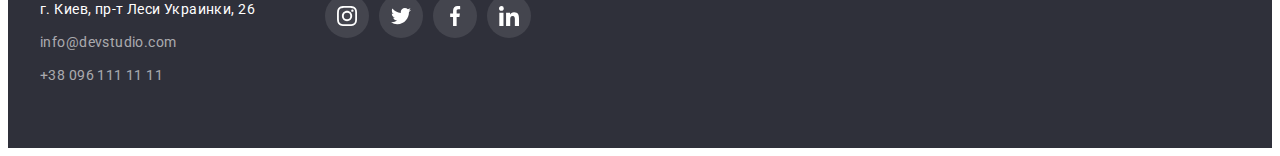
==== commit c1d7fa4c: "save" ====
--- a/index.html
+++ b/index.html
@@ -4,7 +4,7 @@
     <meta charset="UTF-8" />
     <meta http-equiv="X-UA-Compatible" content="IE=edge" />
     <meta name="viewport" content="width=device-width, initial-scale=1.0" />
-    <title>goit-markup-hw-04</title>
+    <title>goit-markup-hw-05</title>
 
     <link rel="preconnect" href="https://fonts.googleapis.com" />
     <link rel="preconnect" href="https://fonts.gstatic.com" crossorigin />
@@ -115,6 +115,7 @@
           <h2 class="heading-two">Чем мы занимаемся</h2>
           <ul class="our-work-list list">
             <li class="our-work-item">
+              <p class="our-work-text">Десктопные приложения</p>
               <img
                 src="./img/skils/box-1.jpg"
                 alt="Оптимизация страници под Пк"
@@ -123,6 +124,7 @@
               />
             </li>
             <li class="our-work-item">
+              <p class="our-work-text">Мобильные приложения</p>
               <img
                 src="./img/skils/box-2.jpg"
                 alt="Оптимизация страници под телефон"
@@ -131,6 +133,7 @@
               />
             </li>
             <li class="our-work-item">
+              <p class="our-work-text">Дизайнерские решения</p>
               <img
                 src="./img/skils/box-3.jpg"
                 alt="Оптимизация страници под планшет"
--- a/css/styles.css
+++ b/css/styles.css
@@ -15,6 +15,7 @@
   --our-team-color: #ffffff;
   --header-color: #ececec;
   --hero-color: rgba(47, 48, 58, 0.4);
+  --our-team: rgba(47, 48, 58, 0.8);
 }
 .visually-hidden {
   position: absolute;
@@ -243,7 +244,7 @@
   width: 270px;
   margin-right: 30px;
 }
-. .benefits-block:last-child {
+.benefits-block:last-child {
   margin-right: 0;
 }
 .Benefits {
@@ -292,13 +293,29 @@
 .about .list {
   display: flex;
 }
-.about .our-work-item {
+.our-work-item {
+  position: relative;
   margin-right: 30px;
 }
 .about .our-work-item:last-child {
   margin-right: 0;
 }
-
+.our-work-text {
+  position: absolute;
+  content: '';
+  display: flex;
+  width: 100%;
+  height: 70px;
+  background-color: var(--our-team);
+  left: 0;
+  bottom: 0;
+  font-weight: 700;
+  line-height: 1.14;
+  text-transform: uppercase;
+  color: var(--main-bg-cl);
+  align-items: center;
+  justify-content: center;
+}
 .name {
   font-family: var(--main-font);
   font-style: normal;
